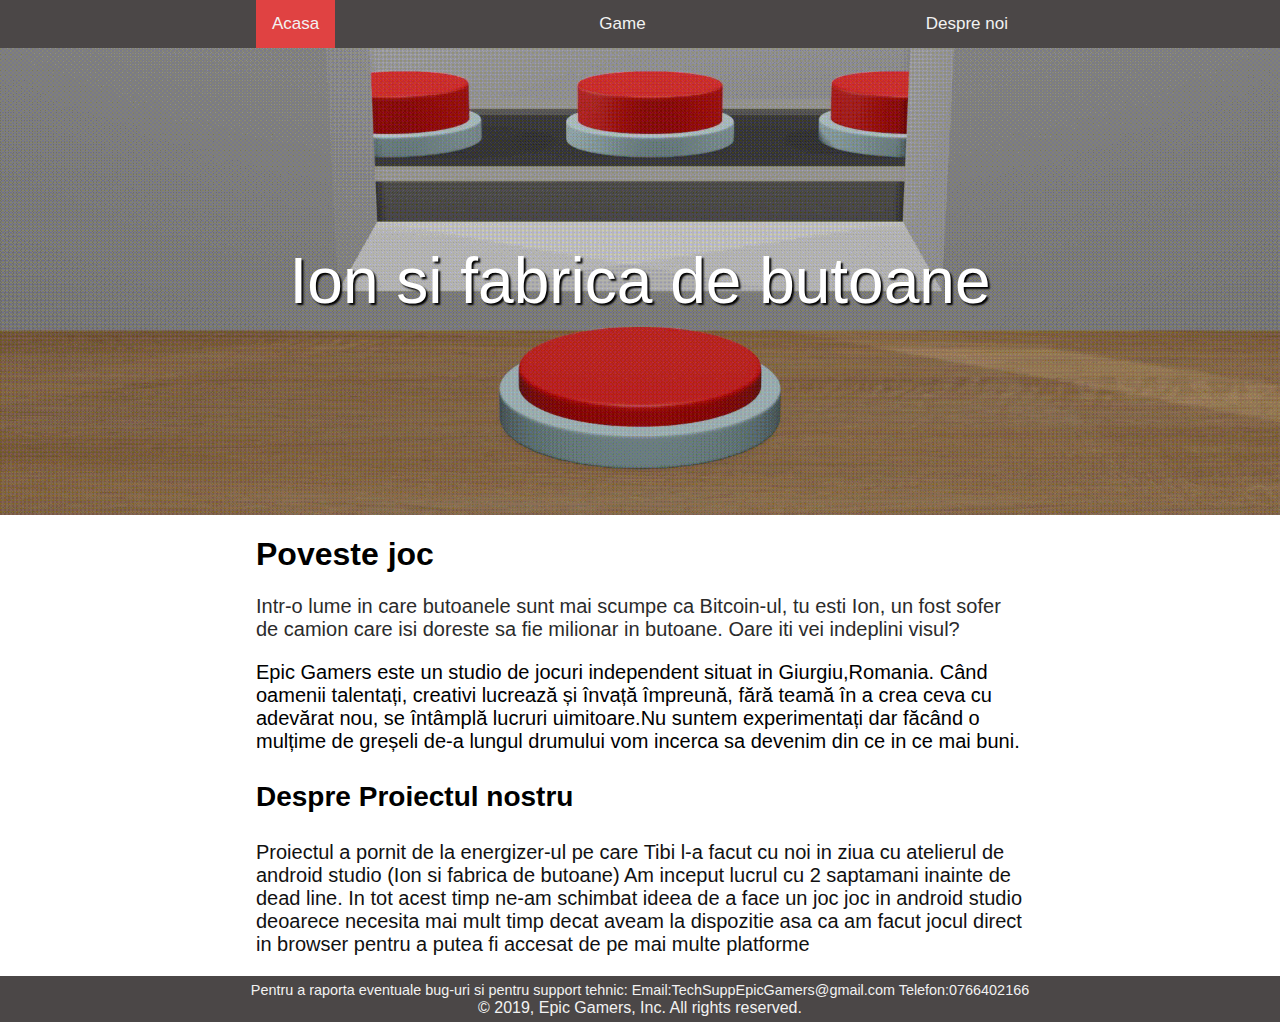
==== index.html @ 7f629f38 "Add files via upload" ====
<!DOCTYPE html>
<html lang="en">

<head>
  <meta charset="UTF-8">
  <meta name="viewport" content="width=device-width, initial-scale=1.0">
  <meta http-equiv="X-UA-Compatible" content="ie=edge">
  <title>Epic Gamers</title>

  <link rel="stylesheet" href="style.css">
  <link rel="stylesheet" href="index.css">
  <link rel="stylesheet" href="About_us.css">
  <link rel="shortcut icon" type="image/x-icon" href="butonsite.png" />
</head>

<body>
  <nav class="acasa topnav" id="TopNav">
    <div class="topnav" id="myTopnav">
      <div class="container" id="navContainer">
      <div class="space-between" id="navSpacing">
      
      <a href="index.html" class="active red">Acasa</a>
    
    
      <a href="game.html">Game</a>
    
    
      <a href="About_us.html">Despre noi</a>
    
   </div>
  </div>
      <a href="javascript:void(0);" class="icon" onclick="myFunction()">
        <i class="fa fa-bars"><img src="hamburger.svg" alt=""></i>
      </a>
    </div>
  </nav>
  <div class="overlay-image maijos">
  <img class="image" src="buton0001-0250_gif.gif" alt="">
  <span class="text incadrare text-main">Ion si fabrica de butoane</span>
  
  </div>
  <div class="container">
    <h1>Poveste joc</h1>
    <p class="descriere">Intr-o lume in care butoanele sunt mai scumpe ca Bitcoin-ul, tu esti Ion, un fost sofer de camion care isi
      doreste sa fie milionar in butoane. Oare iti vei indeplini visul? </p>
  </div>
  <div class="center">
      <img src="scroll_down.svg" alt="" id="scroll_down" >
    </div>
    <div class="container">
    <p class="I">Epic Gamers este un studio de jocuri independent situat in Giurgiu,Romania.
      Când oamenii talentați, creativi lucrează și învață împreună, fără teamă în a crea ceva cu adevărat nou,
      se întâmplă lucruri uimitoare.Nu suntem experimentați dar făcând o mulțime de greșeli de-a lungul drumului vom incerca
      sa devenim din ce in ce mai buni.</p>
    
    <p class="titlu texttitlu">Despre Proiectul nostru</p>
    <p class="descriere3 text1">
      Proiectul a pornit de la energizer-ul pe care Tibi l-a
      facut cu noi in ziua cu atelierul de android studio
      (Ion si fabrica de butoane) Am inceput lucrul cu 2
      saptamani inainte de dead line.
      In tot acest timp ne-am schimbat ideea de a face un joc
      joc in android studio deoarece necesita mai mult timp
      decat aveam la dispozitie asa ca am facut jocul direct
      in browser pentru a putea fi accesat de pe mai multe
      platforme
    
    </p>
  </div>
  <footer>
    <div class="center">
    <span class="footer-text">Pentru a raporta eventuale bug-uri si pentru support tehnic: Email:TechSuppEpicGamers@gmail.com Telefon:0766402166</span>
  </div>
    <div class="center">
    <span class="trademark">© 2019, Epic Gamers, Inc. All rights reserved.</span>
    </div>
  </footer>

 
  <script src="jquery-3.3.1.slim.min.js"></script>
  <script src="index.js"></script>
  <script src="display.js"></script>


</body>

</html>
---- style.css ----
@import url('https://fonts.googleapis.com/css?family=Roboto&display=swap');

body{
    padding: 0;
    margin: 0;
    font-family: 'Roboto', sans-serif;
}

nav.acasa{
    position: fixed;
    top: 0px;
    width: 100%;
    z-index: 1;
}
nav.joc{
    background: black;
    
    
}
nav.joc a{
    color: white;
}
.container{
    width: 60%;
    margin: auto;
    
}
nav a{
    font-size: 1.7em;
    text-decoration: none;
    color: black;
}
.space_between{
    display: -webkit-box;
    display: -ms-flexbox;
    display: flex;
    -webkit-box-pack: justify;
        -ms-flex-pack: justify;
            justify-content: space-between;
}
.game_page {
    
    display: -webkit-box;
    
    display: -ms-flexbox;
    
    display: flex;
    width: 50%;
    margin: 0 auto;
}
.left_game{
    float: left;
    width: 70%;
}
.right_game{
    width: 30%;
    float: right;
}
p.descriere{
    font-size: 1.25em;
    color: #2b2b2b;
}
#button_img{
    max-width: 100%;
}
#scroll_down{
    width: 2%;
    -webkit-animation-name: scroll;
            animation-name: scroll;
    position: relative;
    -webkit-animation-duration: 0.5s;
            animation-duration: 0.5s;
    -webkit-animation-direction: alternate;
            animation-direction: alternate;
    -webkit-animation-iteration-count: infinite;
            animation-iteration-count: infinite;
}
.overlay-image {
    position: relative;
    width: 100%;
   }
   .overlay-image .image {
    display: block;
    width: 100%;
    height: auto;
   }
   .overlay-image .text {
    color: #fff;
    font-size: 4em;
    line-height: 1.5em;
    text-shadow: 2px 2px 2px #000;
    text-align: center;
    position: absolute;
    top: 50%;
    left: 50%;
    -webkit-transform: translate(-50%, -50%);
        -ms-transform: translate(-50%, -50%);
            transform: translate(-50%, -50%);
    width: 100%;
   }
   .titlu{
    font-size: 3em;
   }
   body {
    margin: 0;
    font-family: Arial, Helvetica, sans-serif;
  }
  
  .topnav {
    overflow: hidden;
    background-color: rgb(75, 71, 71);
  }
  
  .topnav a {
    float: left;
    display: block;
    color: #f2f2f2;
    text-align: center;
    padding: 14px 16px;
    text-decoration: none;
    font-size: 17px;
  }
  
  .topnav a:hover {
    background-color: #ddd;
    color: black;
  }
  
  .active {
    color: rgb(0, 0, 0);
    height: 20;
  }
  
  .topnav .icon {
    display: none;
  }

  .maijos{
    margin-top: 48px;
  }
  .incadrare{
    -webkit-box-sizing:border-box;
            box-sizing:border-box;
  }
  .space-between{
    display: -webkit-box;
    display: -ms-flexbox;
    display: flex;
    -webkit-box-pack: justify;
        -ms-flex-pack: justify;
            justify-content: space-between;
    overflow: auto;
}
.red{
  background-color: rgb(224, 66, 66);
}
footer{
  padding: 5px 0px;
  background-color: #4B4747;
  color:#f2f2f2;
}
.footer-text{
  font-size: 0.9em;
}
 .imgresponsive {
  width: 100%;
  height: auto;
  }
  .imgcomponenta{
    width: 200px;
    height: auto;
  }
  .componenta{
    display: -webkit-box;
    display: -ms-flexbox;
    display: flex;
    -webkit-box-pack: space-evenly;
        -ms-flex-pack: space-evenly;
            justify-content: space-evenly;
  }
  .inline{
    display: inline-block;
    margin: 0px 50px;
    
  }
#scroll_down {
    width: 2%;
    -webkit-animation-name: scrolldown;
            animation-name: scrolldown;
    position: relative;
    -webkit-animation-duration: 0.5s;
            animation-duration: 0.5s;
    -webkit-animation-direction: alternate;
            animation-direction: alternate;
    -webkit-animation-iteration-count: infinite;
            animation-iteration-count: infinite;
    margin-bottom: 30px;
}
.display{
  display:none;
}
.text1{
  color : #111111;
}
@-webkit-keyframes scrolldown{
0% {
  left: 0px;
  top: 0px;
}
100% {
  top: 30px;
}
}
@keyframes scrolldown{
0% {
  left: 0px;
  top: 0px;
}
100% {
  top: 30px;
}
}
@-webkit-keyframes scroll {
    from   { left:0px; top:0px;}
    to     { top: 30px;}
  }
@keyframes scroll {
    from   { left:0px; top:0px;}
    to     { top: 30px;}
  }
.center{
    text-align: center;
}
@media screen and (max-width: 600px) {
    .topnav a:not(:first-child) {display: none;}
    .topnav a.icon {
      float: right;
      display: block;
    }
    .maijos{
      margin-top: 56.8px;
    }
    .topnav a {
      float: left;
      display: block;
      color: #f2f2f2;
      text-align: center;
      padding: 14px 16px;
      text-decoration: none;
      font-size: 27px;
    }
    
    .inline{
      display: block;
      
    }
    
  }
 
  
  @media screen and (max-width: 600px) {
    .topnav.responsive {position: relative;}
    .topnav.responsive .icon {
      position: absolute;
      right: 0;
      top: 0;
    }
    .topnav.responsive a {
      float: none;
      display: block;
      text-align: left;
    }
    .maijos{
      margin-top: 56.8px;
    }
    .topnav a {
      float: left;
      display: block;
      color: #f2f2f2;
      text-align: center;
      padding: 14px 16px;
      text-decoration: none;
      font-size: 27px;
    }
    
      .text-main{
          font-size: 2em !important;
      } 
       .container{
           width: 95%;
       }
     
  }
  @media screen and (max-width: 1325px) {
    .game_page{
      width: 90%;
    }
    
  }
---- About_us.css ----
.Prezentare{
    background-color: rgb(255, 255, 255);
    font-size: 4em;
    font:bold;
    text-align: center;
    font-family: -apple-system, BlinkMacSystemFont, 'Segoe UI', Roboto, Oxygen, Ubuntu, Cantarell, 'Open Sans', 'Helvetica Neue', sans-serif; 
    
}
.I{
    font-size:1.25em;
}
.II{
    font-size:1.25em;
}
.descriere1{
    font:bold;
    text-align: center;
    font-size:1.5em;
}  
.descriere2{
    text-align: end;
    font-size:1.25em;
}
.titlu{
    font-size: 1.75em;
    font-weight: bold;  
}
.descriere3{
    font-size: 1.25em;
}
.text1{
    font-size: 1.25em;
}
.Supp{
    text-align: end;
}
@media screen and (max-width: 600px) {
    .container{
        width: 95%;
    }
  }
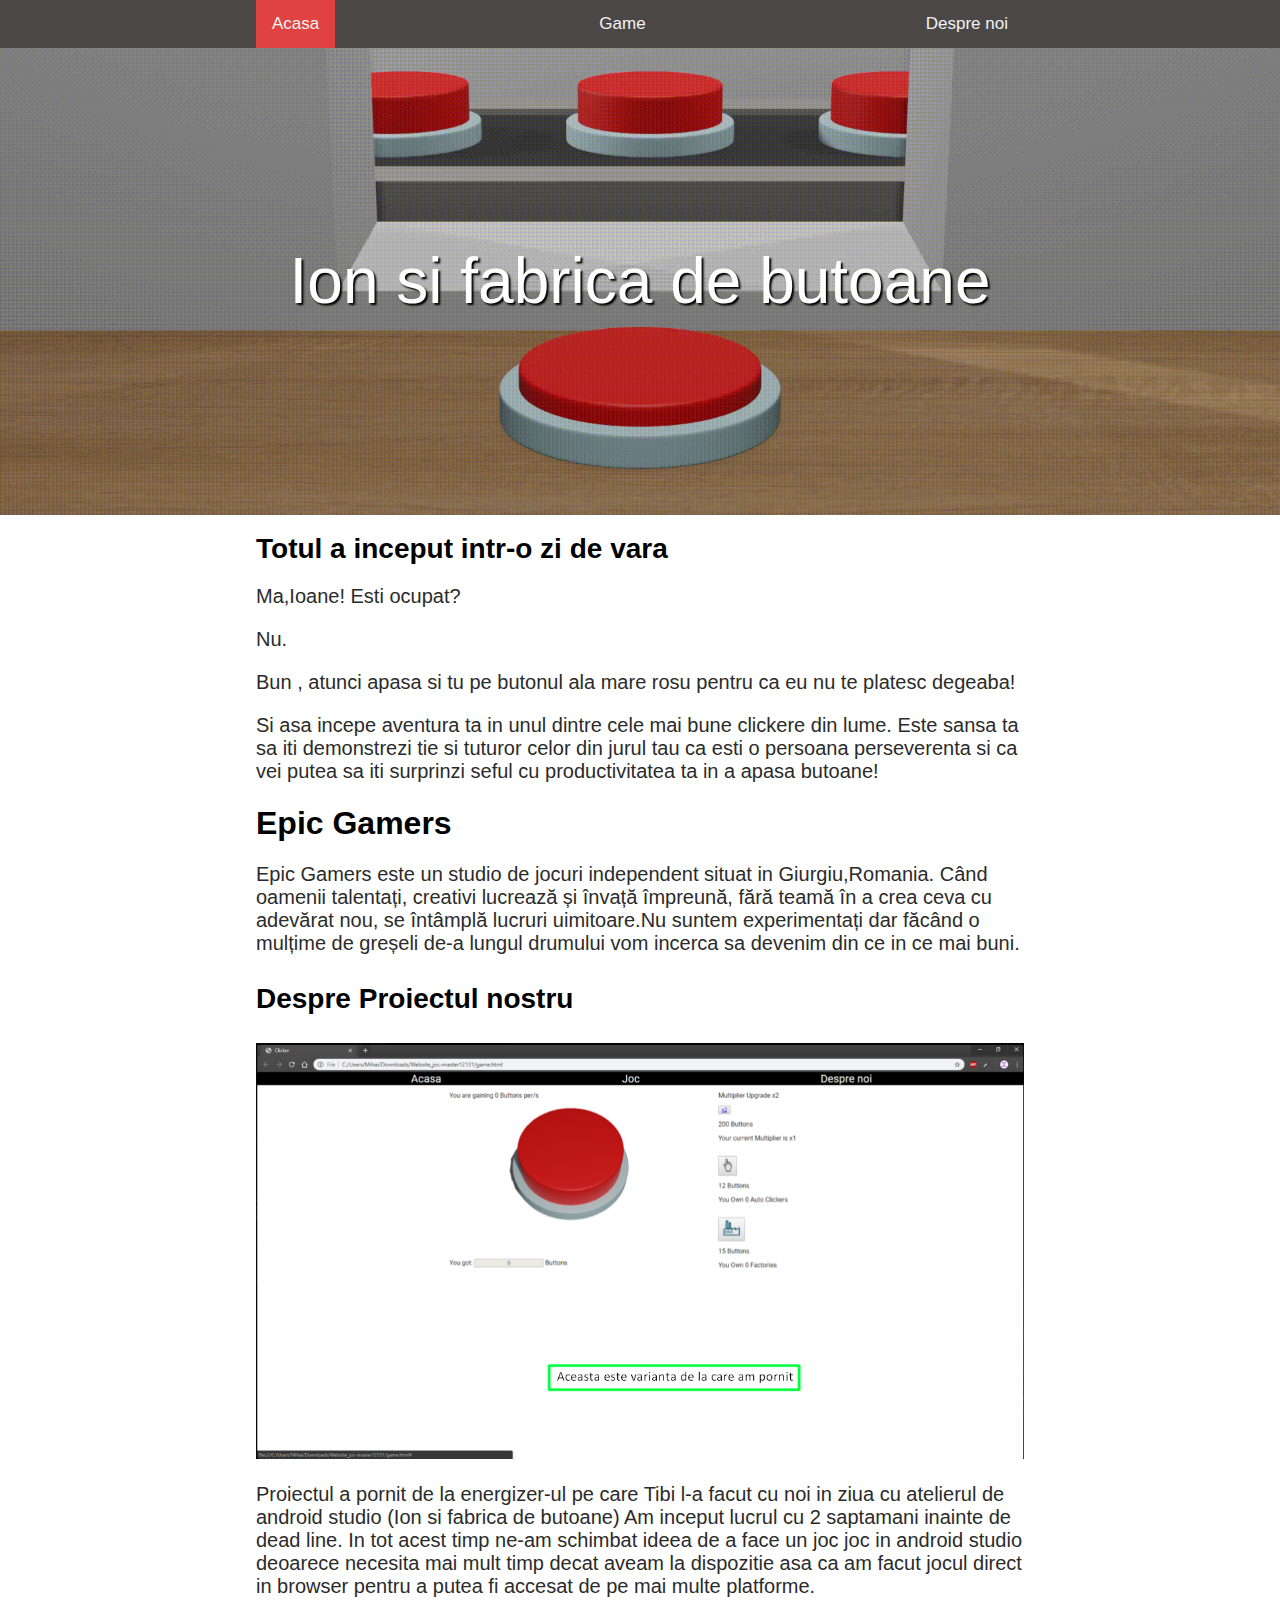
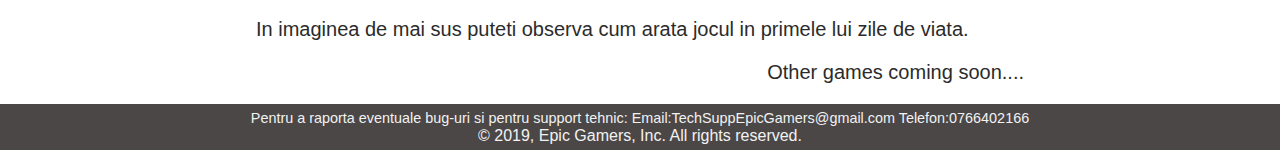
==== commit da73ed63: "Add files via upload" ====
--- a/index.html
+++ b/index.html
@@ -17,44 +17,51 @@
   <nav class="acasa topnav" id="TopNav">
     <div class="topnav" id="myTopnav">
       <div class="container" id="navContainer">
-      <div class="space-between" id="navSpacing">
-      
-      <a href="index.html" class="active red">Acasa</a>
-    
-    
-      <a href="game.html">Game</a>
-    
-    
-      <a href="About_us.html">Despre noi</a>
-    
-   </div>
-  </div>
+        <div class="space-between" id="navSpacing">
+
+          <a href="index.html" class="active red">Acasa</a>
+
+
+          <a href="game.html">Game</a>
+
+
+          <a href="About_us.html">Despre noi</a>
+
+        </div>
+      </div>
       <a href="javascript:void(0);" class="icon" onclick="myFunction()">
         <i class="fa fa-bars"><img src="hamburger.svg" alt=""></i>
       </a>
     </div>
   </nav>
   <div class="overlay-image maijos">
-  <img class="image" src="buton0001-0250_gif.gif" alt="">
-  <span class="text incadrare text-main">Ion si fabrica de butoane</span>
-  
+    <img class="image" src="buton0001-0250_gif.gif" alt="">
+    <span class="text incadrare text-main">Ion si fabrica de butoane</span>
+
   </div>
   <div class="container">
-    <h1>Poveste joc</h1>
-    <p class="descriere">Intr-o lume in care butoanele sunt mai scumpe ca Bitcoin-ul, tu esti Ion, un fost sofer de camion care isi
-      doreste sa fie milionar in butoane. Oare iti vei indeplini visul? </p>
+    <h1 class="titlu">Totul a inceput intr-o zi de vara</h1>
+    <p class="Sefu gri">Ma,Ioane! Esti ocupat? </p>
+    <p class="Ion gri">Nu.</p>
+    <p class="Sefu gri">Bun , atunci apasa si tu pe butonul ala mare rosu pentru ca eu nu te platesc degeaba! </p>
+    <p class="Narator gri">Si asa incepe aventura ta in unul dintre cele mai bune clickere din lume. Este sansa ta sa iti
+      demonstrezi tie si tuturor celor din jurul tau ca esti o persoana
+      perseverenta si ca vei putea sa iti surprinzi seful cu productivitatea ta in a apasa butoane!
+    </p>
+    <h1>Epic Gamers</h1>
   </div>
   <div class="center">
-      <img src="scroll_down.svg" alt="" id="scroll_down" >
-    </div>
-    <div class="container">
-    <p class="I">Epic Gamers este un studio de jocuri independent situat in Giurgiu,Romania.
+  </div>
+  <div class="container">
+    <p class="I gri">Epic Gamers este un studio de jocuri independent situat in Giurgiu,Romania.
       Când oamenii talentați, creativi lucrează și învață împreună, fără teamă în a crea ceva cu adevărat nou,
-      se întâmplă lucruri uimitoare.Nu suntem experimentați dar făcând o mulțime de greșeli de-a lungul drumului vom incerca
+      se întâmplă lucruri uimitoare.Nu suntem experimentați dar făcând o mulțime de greșeli de-a lungul drumului vom
+      incerca
       sa devenim din ce in ce mai buni.</p>
-    
+
     <p class="titlu texttitlu">Despre Proiectul nostru</p>
-    <p class="descriere3 text1">
+    <img src="Beta.png" class="imgresponsive" alt="">
+    <p class="descriere3 text1 gri">
       Proiectul a pornit de la energizer-ul pe care Tibi l-a
       facut cu noi in ziua cu atelierul de android studio
       (Ion si fabrica de butoane) Am inceput lucrul cu 2
@@ -63,23 +70,27 @@
       joc in android studio deoarece necesita mai mult timp
       decat aveam la dispozitie asa ca am facut jocul direct
       in browser pentru a putea fi accesat de pe mai multe
-      platforme
-    
+      platforme.
+
     </p>
+    <p class="descriere3 text1 gri">In imaginea de mai sus puteti observa cum arata jocul in primele lui zile de viata.
+    </p>
+<p class="CSoon gri">Other games coming soon....</p>
   </div>
   <footer>
     <div class="center">
-    <span class="footer-text">Pentru a raporta eventuale bug-uri si pentru support tehnic: Email:TechSuppEpicGamers@gmail.com Telefon:0766402166</span>
-  </div>
+      <span class="footer-text">Pentru a raporta eventuale bug-uri si pentru support tehnic:
+        Email:TechSuppEpicGamers@gmail.com Telefon:0766402166</span>
+    </div>
     <div class="center">
-    <span class="trademark">© 2019, Epic Gamers, Inc. All rights reserved.</span>
+      <span class="trademark">© 2019, Epic Gamers, Inc. All rights reserved.</span>
     </div>
   </footer>
 
- 
+
   <script src="jquery-3.3.1.slim.min.js"></script>
   <script src="index.js"></script>
-  <script src="display.js"></script>
+
 
 
 </body>
--- a/style.css
+++ b/style.css
@@ -31,18 +31,10 @@
     color: black;
 }
 .space_between{
-    display: -webkit-box;
-    display: -ms-flexbox;
-    display: flex;
-    -webkit-box-pack: justify;
-        -ms-flex-pack: justify;
-            justify-content: space-between;
+    display: flex;
+    justify-content: space-between;
 }
 .game_page {
-    
-    display: -webkit-box;
-    
-    display: -ms-flexbox;
     
     display: flex;
     width: 50%;
@@ -62,18 +54,6 @@
 }
 #button_img{
     max-width: 100%;
-}
-#scroll_down{
-    width: 2%;
-    -webkit-animation-name: scroll;
-            animation-name: scroll;
-    position: relative;
-    -webkit-animation-duration: 0.5s;
-            animation-duration: 0.5s;
-    -webkit-animation-direction: alternate;
-            animation-direction: alternate;
-    -webkit-animation-iteration-count: infinite;
-            animation-iteration-count: infinite;
 }
 .overlay-image {
     position: relative;
@@ -93,9 +73,7 @@
     position: absolute;
     top: 50%;
     left: 50%;
-    -webkit-transform: translate(-50%, -50%);
-        -ms-transform: translate(-50%, -50%);
-            transform: translate(-50%, -50%);
+    transform: translate(-50%, -50%);
     width: 100%;
    }
    .titlu{
@@ -139,16 +117,11 @@
     margin-top: 48px;
   }
   .incadrare{
-    -webkit-box-sizing:border-box;
-            box-sizing:border-box;
+    box-sizing:border-box;
   }
   .space-between{
-    display: -webkit-box;
-    display: -ms-flexbox;
-    display: flex;
-    -webkit-box-pack: justify;
-        -ms-flex-pack: justify;
-            justify-content: space-between;
+    display: flex;
+    justify-content: space-between;
     overflow: auto;
 }
 .red{
@@ -171,59 +144,24 @@
     height: auto;
   }
   .componenta{
-    display: -webkit-box;
-    display: -ms-flexbox;
-    display: flex;
-    -webkit-box-pack: space-evenly;
-        -ms-flex-pack: space-evenly;
-            justify-content: space-evenly;
+    display: flex;
+    justify-content: space-evenly;
   }
   .inline{
     display: inline-block;
     margin: 0px 50px;
     
   }
-#scroll_down {
-    width: 2%;
-    -webkit-animation-name: scrolldown;
-            animation-name: scrolldown;
-    position: relative;
-    -webkit-animation-duration: 0.5s;
-            animation-duration: 0.5s;
-    -webkit-animation-direction: alternate;
-            animation-direction: alternate;
-    -webkit-animation-iteration-count: infinite;
-            animation-iteration-count: infinite;
-    margin-bottom: 30px;
-}
+
 .display{
   display:none;
 }
 .text1{
   color : #111111;
 }
-@-webkit-keyframes scrolldown{
-0% {
-  left: 0px;
-  top: 0px;
-}
-100% {
-  top: 30px;
-}
-}
-@keyframes scrolldown{
-0% {
-  left: 0px;
-  top: 0px;
-}
-100% {
-  top: 30px;
-}
-}
-@-webkit-keyframes scroll {
-    from   { left:0px; top:0px;}
-    to     { top: 30px;}
-  }
+.gri{
+  color: #2b2b2b;
+}
 @keyframes scroll {
     from   { left:0px; top:0px;}
     to     { top: 30px;}
@@ -299,3 +237,4 @@
   }
 
 
+
--- a/index.css
+++ b/index.css
@@ -0,0 +1,16 @@
+.Sefu{
+    font-size: 1.25em;
+}
+/* Seful este in totdeauna pe primul loc */
+.Ion{
+    font-size: 1.25em;
+}
+.Narator{
+    font-size: 1.25em;
+}
+.CSoon{
+    font-size:1.25em;
+    text-align-last: end;
+}
+
+  
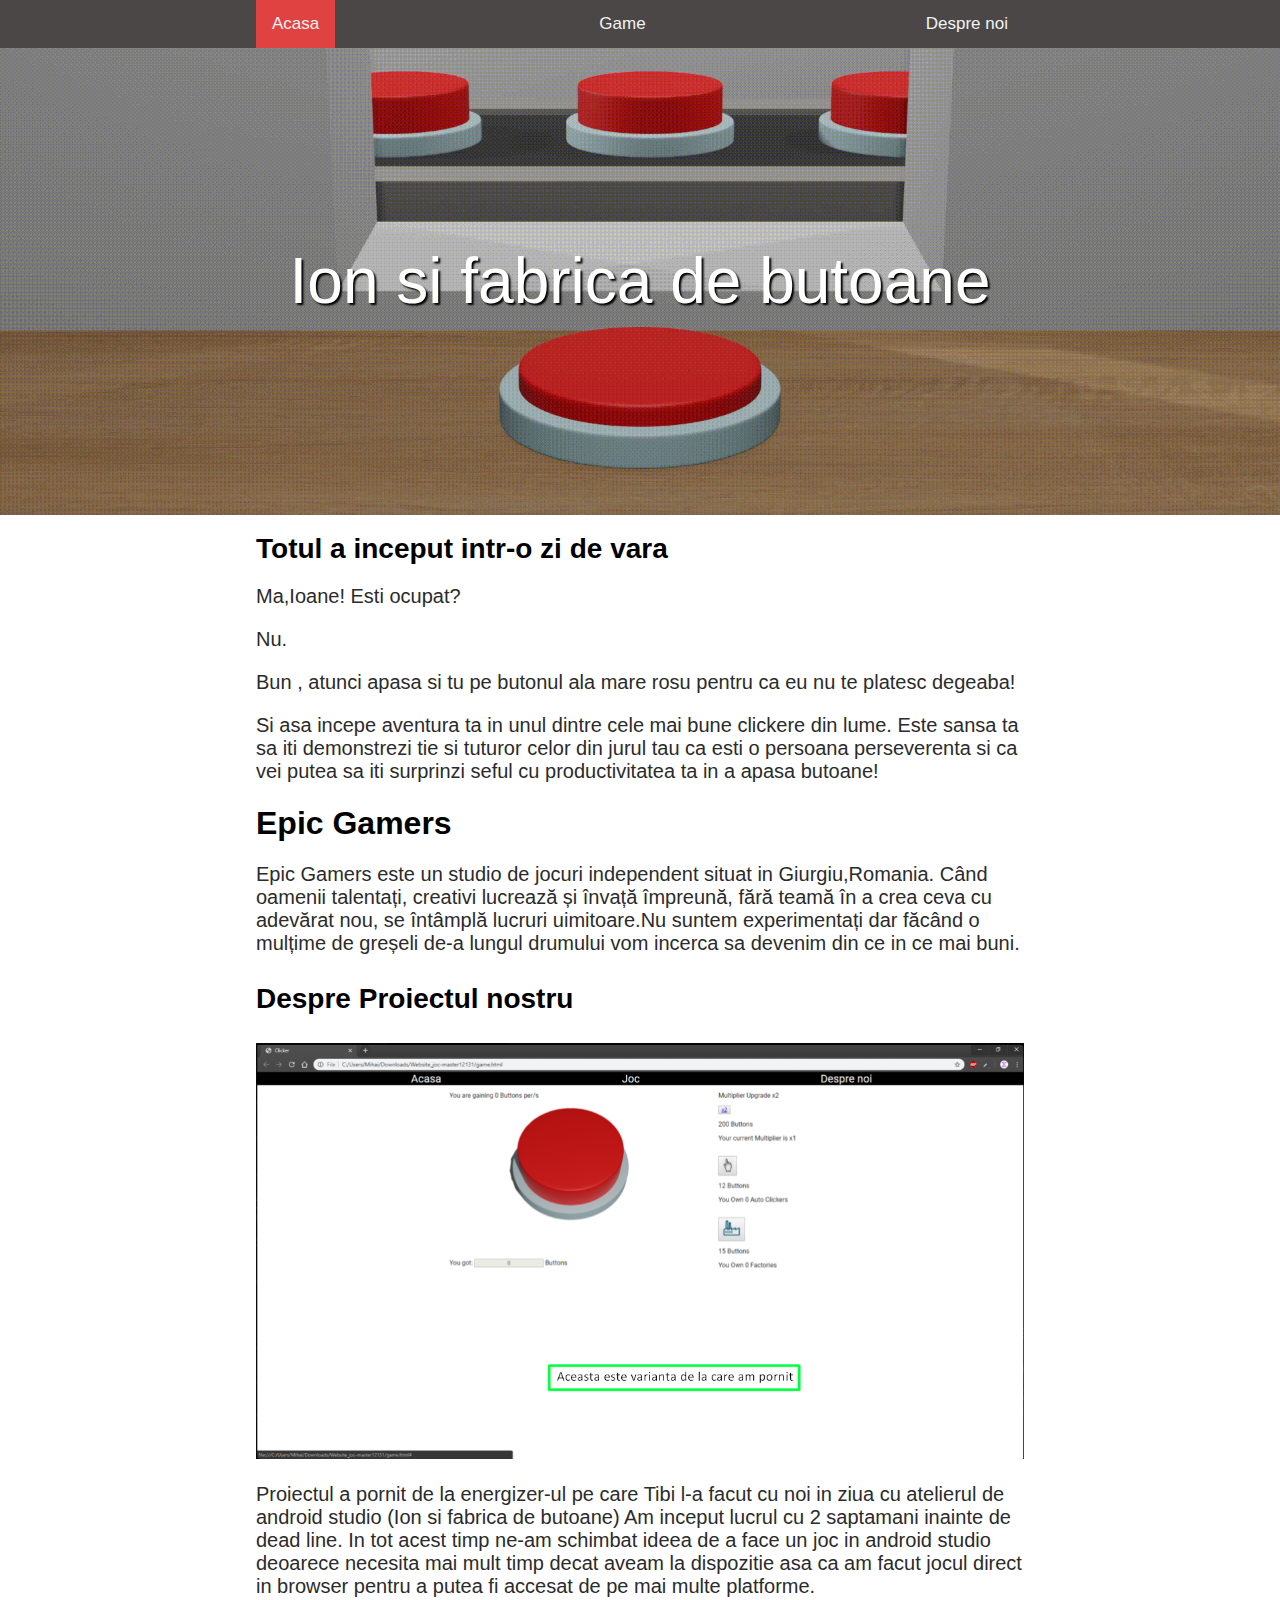
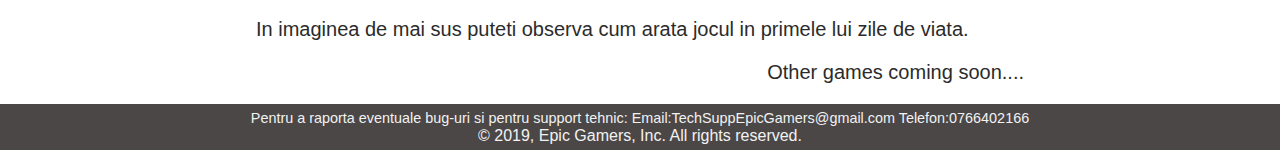
==== commit 890cbe70: "Update index.html" ====
--- a/index.html
+++ b/index.html
@@ -67,7 +67,7 @@
       (Ion si fabrica de butoane) Am inceput lucrul cu 2
       saptamani inainte de dead line.
       In tot acest timp ne-am schimbat ideea de a face un joc
-      joc in android studio deoarece necesita mai mult timp
+      in android studio deoarece necesita mai mult timp
       decat aveam la dispozitie asa ca am facut jocul direct
       in browser pentru a putea fi accesat de pe mai multe
       platforme.
@@ -95,4 +95,4 @@
 
 </body>
 
-</html>+</html>
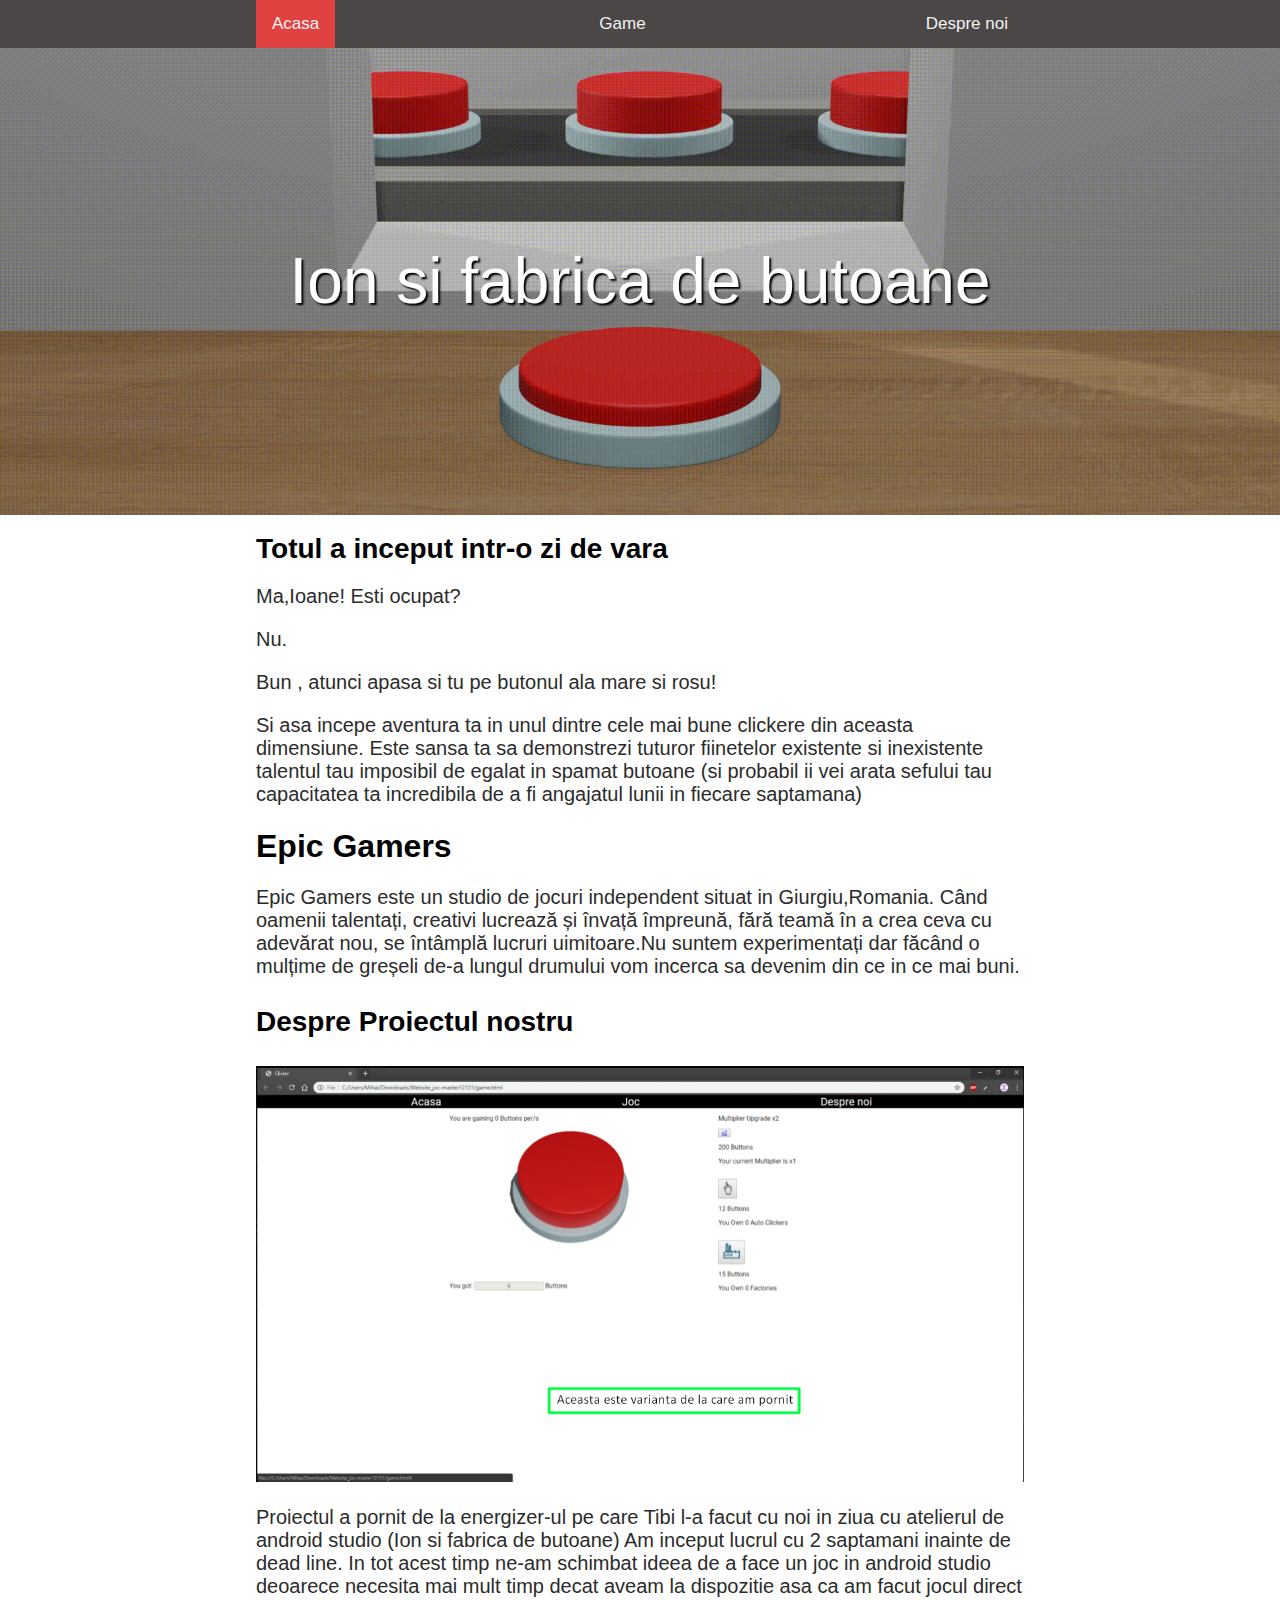
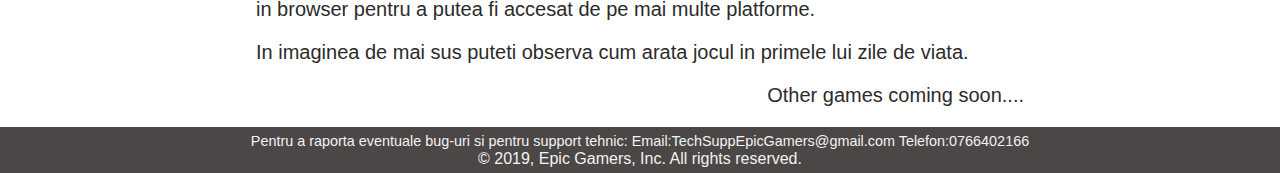
==== commit adf8920b: "Update index.html" ====
--- a/index.html
+++ b/index.html
@@ -43,10 +43,10 @@
     <h1 class="titlu">Totul a inceput intr-o zi de vara</h1>
     <p class="Sefu gri">Ma,Ioane! Esti ocupat? </p>
     <p class="Ion gri">Nu.</p>
-    <p class="Sefu gri">Bun , atunci apasa si tu pe butonul ala mare rosu pentru ca eu nu te platesc degeaba! </p>
-    <p class="Narator gri">Si asa incepe aventura ta in unul dintre cele mai bune clickere din lume. Este sansa ta sa iti
-      demonstrezi tie si tuturor celor din jurul tau ca esti o persoana
-      perseverenta si ca vei putea sa iti surprinzi seful cu productivitatea ta in a apasa butoane!
+    <p class="Sefu gri">Bun , atunci apasa si tu pe butonul ala mare si rosu! </p>
+    <p class="Narator gri">Si asa incepe aventura ta in unul dintre cele mai bune clickere din aceasta dimensiune. Este sansa ta sa
+      demonstrezi tuturor fiinetelor existente si inexistente talentul tau imposibil de egalat in spamat butoane 
+      (si probabil ii vei arata sefului tau capacitatea ta incredibila de a fi angajatul lunii in fiecare saptamana)
     </p>
     <h1>Epic Gamers</h1>
   </div>
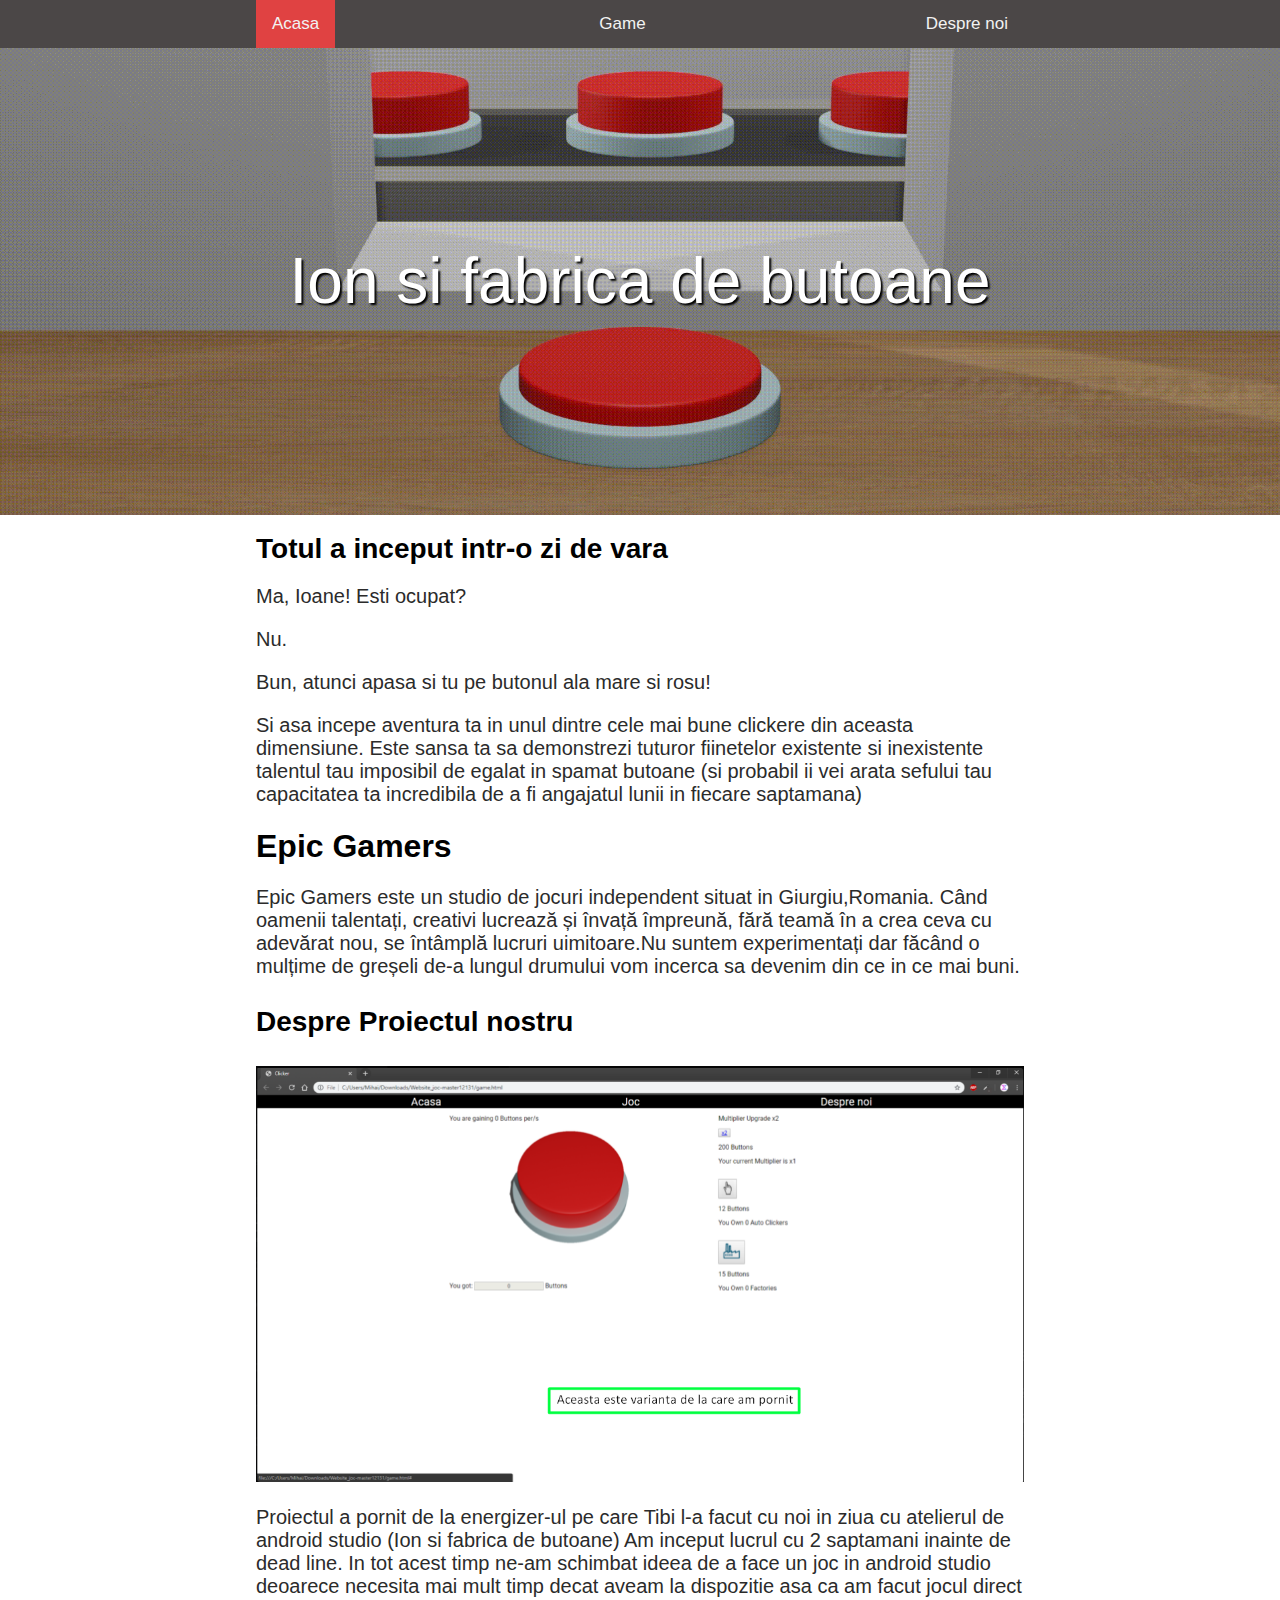
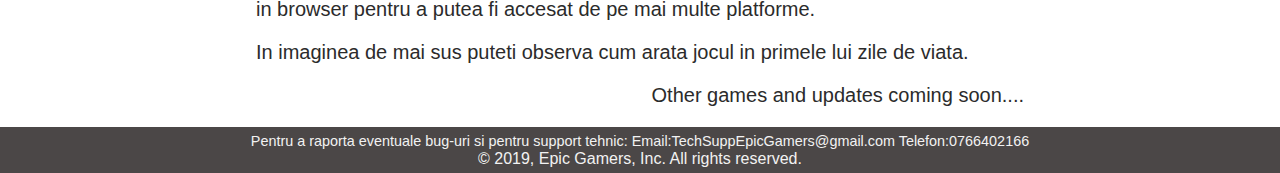
==== commit 8f70ca4c: "Update index.html" ====
--- a/index.html
+++ b/index.html
@@ -41,9 +41,9 @@
   </div>
   <div class="container">
     <h1 class="titlu">Totul a inceput intr-o zi de vara</h1>
-    <p class="Sefu gri">Ma,Ioane! Esti ocupat? </p>
+    <p class="Sefu gri">Ma, Ioane! Esti ocupat? </p>
     <p class="Ion gri">Nu.</p>
-    <p class="Sefu gri">Bun , atunci apasa si tu pe butonul ala mare si rosu! </p>
+    <p class="Sefu gri">Bun, atunci apasa si tu pe butonul ala mare si rosu! </p>
     <p class="Narator gri">Si asa incepe aventura ta in unul dintre cele mai bune clickere din aceasta dimensiune. Este sansa ta sa
       demonstrezi tuturor fiinetelor existente si inexistente talentul tau imposibil de egalat in spamat butoane 
       (si probabil ii vei arata sefului tau capacitatea ta incredibila de a fi angajatul lunii in fiecare saptamana)
@@ -75,7 +75,7 @@
     </p>
     <p class="descriere3 text1 gri">In imaginea de mai sus puteti observa cum arata jocul in primele lui zile de viata.
     </p>
-<p class="CSoon gri">Other games coming soon....</p>
+<p class="CSoon gri">Other games and updates coming soon....</p>
   </div>
   <footer>
     <div class="center">
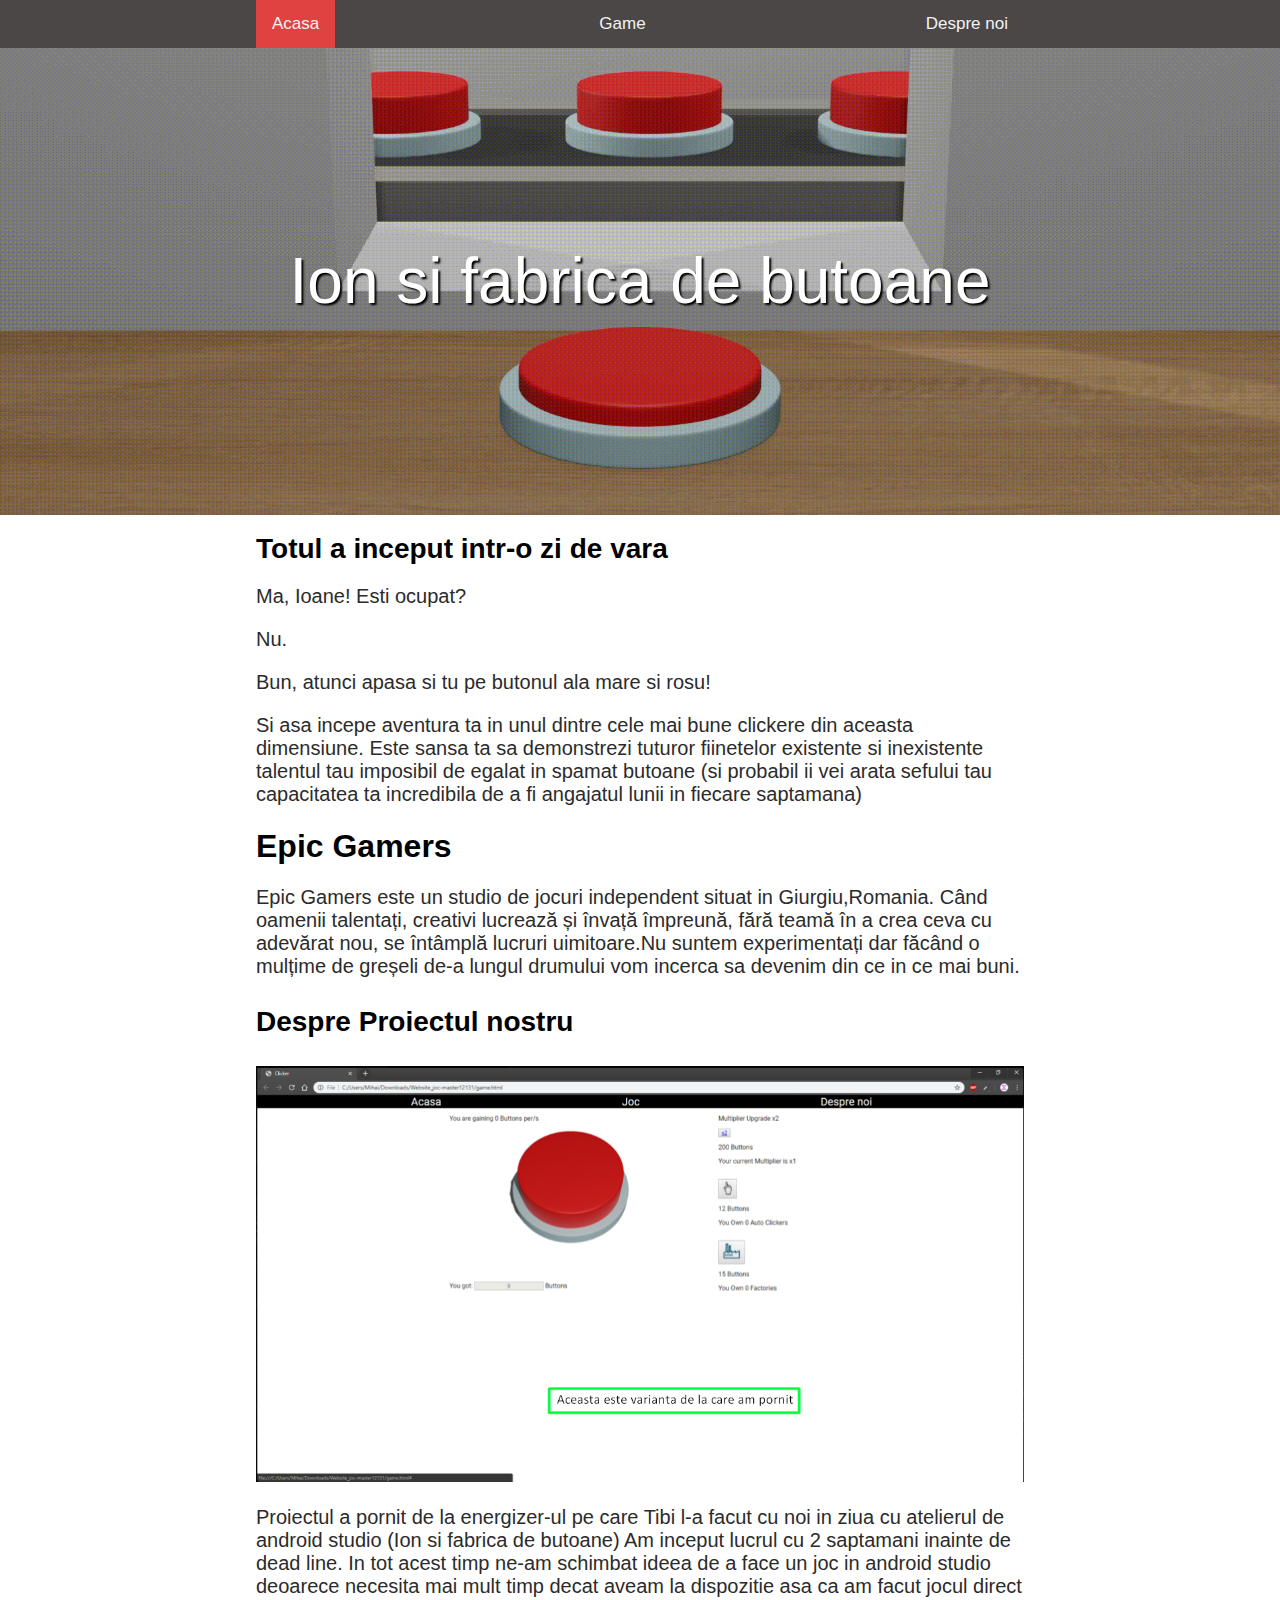
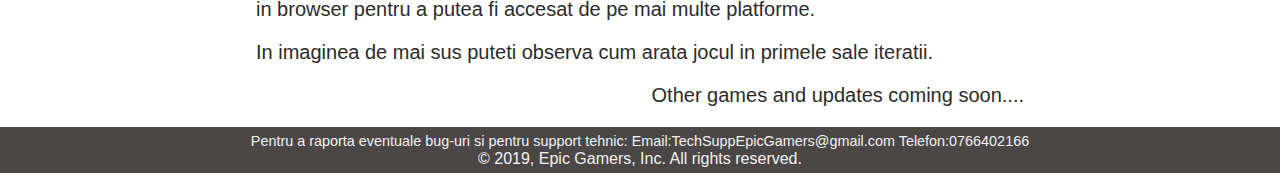
==== commit f851b0b0: "Update index.html" ====
--- a/index.html
+++ b/index.html
@@ -73,7 +73,7 @@
       platforme.
 
     </p>
-    <p class="descriere3 text1 gri">In imaginea de mai sus puteti observa cum arata jocul in primele lui zile de viata.
+    <p class="descriere3 text1 gri">In imaginea de mai sus puteti observa cum arata jocul in primele sale iteratii.
     </p>
 <p class="CSoon gri">Other games and updates coming soon....</p>
   </div>
